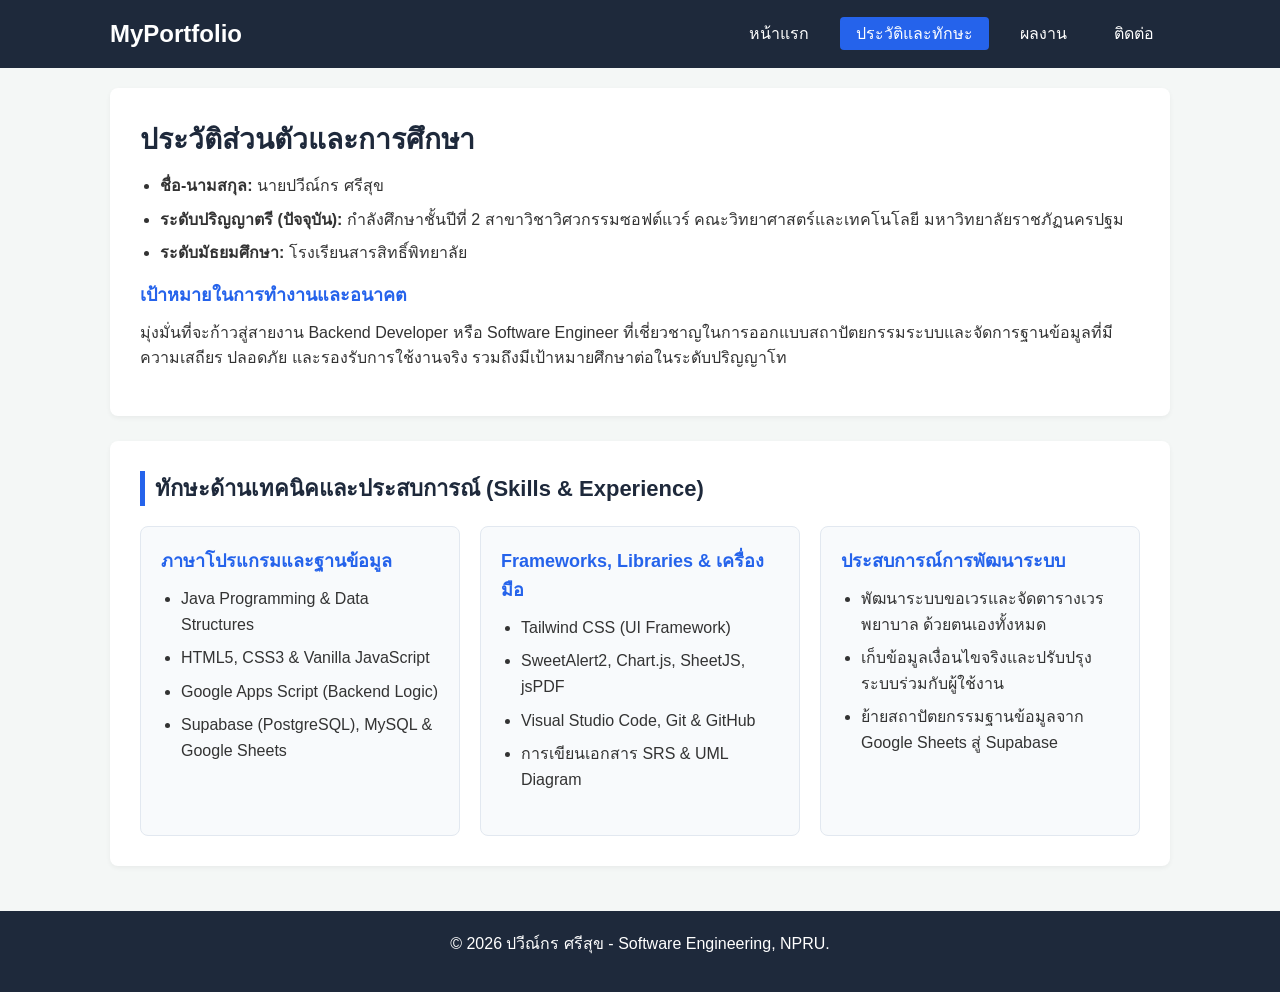
==== about.html @ dd942f62 "first commit" ====
<!DOCTYPE html>
<html lang="th">
<head>
    <meta charset="UTF-8">
    <meta name="viewport" content="width=device-width, initial-scale=1.0">
    <title>ประวัติและทักษะ - ปวีณ์กร ศรีสุข</title>
    <link rel="stylesheet" href="css/style.css">
</head>
<body>

    <header>
        <nav class="navbar">
            <div class="logo">MyPortfolio</div>
            <ul class="nav-menu">
                <li><a href="index.html">หน้าแรก</a></li>
                <li><a href="about.html" class="active">ประวัติและทักษะ</a></li>
                <li><a href="projects.html">ผลงาน</a></li>
                <li><a href="contact.html">ติดต่อ</a></li>
            </ul>
        </nav>
    </header>

    <main class="container">
        <!-- ประวัติและการศึกษา -->
        <section>
            <h1>ประวัติส่วนตัวและการศึกษา</h1>
            <ul class="info-list">
                <li><strong>ชื่อ-นามสกุล:</strong> นายปวีณ์กร ศรีสุข</li>
                <li><strong>ระดับปริญญาตรี (ปัจจุบัน):</strong> กำลังศึกษาชั้นปีที่ 2 สาขาวิชาวิศวกรรมซอฟต์แวร์ คณะวิทยาศาสตร์และเทคโนโลยี มหาวิทยาลัยราชภัฏนครปฐม</li>
                <li><strong>ระดับมัธยมศึกษา:</strong> โรงเรียนสารสิทธิ์พิทยาลัย</li>
            </ul>
            
            <h3>เป้าหมายในการทำงานและอนาคต</h3>
            <p>มุ่งมั่นที่จะก้าวสู่สายงาน Backend Developer หรือ Software Engineer ที่เชี่ยวชาญในการออกแบบสถาปัตยกรรมระบบและจัดการฐานข้อมูลที่มีความเสถียร ปลอดภัย และรองรับการใช้งานจริง รวมถึงมีเป้าหมายศึกษาต่อในระดับปริญญาโท</p>
        </section>

        <!-- ทักษะด้านเทคนิคและการทำงาน -->
        <section>
            <h2>ทักษะด้านเทคนิคและประสบการณ์ (Skills & Experience)</h2>
            <div class="card-grid">
                <article class="card">
                    <h3>ภาษาโปรแกรมและฐานข้อมูล</h3>
                    <ul class="info-list">
                        <li>Java Programming & Data Structures</li>
                        <li>HTML5, CSS3 & Vanilla JavaScript</li>
                        <li>Google Apps Script (Backend Logic)</li>
                        <li>Supabase (PostgreSQL), MySQL & Google Sheets</li>
                    </ul>
                </article>

                <article class="card">
                    <h3>Frameworks, Libraries & เครื่องมือ</h3>
                    <ul class="info-list">
                        <li>Tailwind CSS (UI Framework)</li>
                        <li>SweetAlert2, Chart.js, SheetJS, jsPDF</li>
                        <li>Visual Studio Code, Git & GitHub</li>
                        <li>การเขียนเอกสาร SRS & UML Diagram</li>
                    </ul>
                </article>

                <article class="card">
                    <h3>ประสบการณ์การพัฒนาระบบ</h3>
                    <ul class="info-list">
                        <li>พัฒนาระบบขอเวรและจัดตารางเวรพยาบาล ด้วยตนเองทั้งหมด</li>
                        <li>เก็บข้อมูลเงื่อนไขจริงและปรับปรุงระบบร่วมกับผู้ใช้งาน</li>
                        <li>ย้ายสถาปัตยกรรมฐานข้อมูลจาก Google Sheets สู่ Supabase</li>
                    </ul>
                </article>
            </div>
        </section>
    </main>

    <footer>
        <p>&copy; 2026 ปวีณ์กร ศรีสุข - Software Engineering, NPRU.</p>
    </footer>

</body>
</html>
---- css/style.css ----
/* =========================================
      ประกาศตัวแปรสีและฟอนต์หลัก (:root)
   ========================================= */
:root {
    --primary-color: #1e293b;    /* (กรมท่าเข้ม) - ใช้กับ Header, Footer, หัวข้อ */
    --secondary-color: #2563eb;  /* (น้ำเงินสด) - ใช้กับปุ่ม, เมนู Active, ขอบการ์ด */
    --hover-color: #1d4ed8;      /* สีตอนเอาเมาส์ชี้ปุ่ม */
    --bg-main: #f4f7f6;          /* สีพื้นหลังเว็บไซต์ */
    --bg-white: #ffffff;         /* สีพื้นหลังกล่องเนื้อหา */
    --bg-card: #f8fafc;          /* สีพื้นหลังการ์ด */
    --text-main: #333333;        /* สีตัวอักษรหลัก */
    --text-light: #ffffff;       /* สีตัวอักษรสีขาว */
    --border-color: #e2e8f0;     /* สีเส้นขอบ */
    --font-main: 'Segoe UI', Tahoma, Geneva, Verdana, sans-serif; /* ฟอนต์หลัก */
}

/* =========================================
      ตั้งค่าพื้นฐาน (Reset & Global Styles)
   ========================================= */
* {
    margin: 0;
    padding: 0;
    box-sizing: border-box;
}

body {
    font-family: var(--font-main);
    line-height: 1.6;
    background-color: var(--bg-main);
    color: var(--text-main);
    min-height: 100vh;
    display: flex;
    flex-direction: column;
}

/* บังคับไม่ให้รูปภาพล้นกรอบ */
img {
    max-width: 100%;
    height: auto;
    display: block;
}

/* กล่องคุมความกว้างเนื้อหาให้อยู่กึ่งกลาง */
.container {
    max-width: 1100px;
    margin: 0 auto;
    padding: 20px;
}

/* =========================================
      ส่วนหัวและเมนู (Header & Navigation)
   ========================================= */
header {
    background-color: var(--primary-color);
    color: var(--text-light);
    padding: 15px 0;
}

.navbar {
    max-width: 1100px;
    margin: 0 auto;
    padding: 0 20px;
    display: flex;
    justify-content: space-between;
    align-items: center;
}

.logo {
    font-size: 24px;
    font-weight: bold;
}

.nav-menu {
    list-style: none;
    display: flex;
    gap: 15px;
}

.nav-menu li a {
    color: var(--text-light);
    text-decoration: none;
    padding: 8px 16px;
    border-radius: 4px;
    transition: 0.3s;
}

/* สถานะ :hover และ หน้าปัจจุบัน .active */
.nav-menu li a:hover,
.nav-menu li a.active {
    background-color: var(--secondary-color);
    color: var(--text-light);
}

/* =========================================
      โครงสร้างเนื้อหาและการ์ด (Sections & Cards)
   ========================================= */
section {
    background-color: var(--bg-white);
    margin-bottom: 25px;
    padding: 30px;
    border-radius: 8px;
    box-shadow: 0 2px 5px rgba(0,0,0,0.05);
}

h1 {
    font-size: 28px;
    color: var(--primary-color);
    margin-bottom: 10px;
}

h2 {
    font-size: 22px;
    color: var(--primary-color);
    margin-bottom: 20px;
    border-left: 5px solid var(--secondary-color);
    padding-left: 10px;
}

h3 {
    font-size: 18px;
    color: var(--secondary-color);
    margin-bottom: 10px;
}

p {
    margin-bottom: 15px;
}

/* ส่วนแนะนำตัวหน้าแรก (Hero Section) */
.hero-box {
    display: flex;
    align-items: center;
    gap: 30px;
}

.profile-img {
    width: 220px;
    height: 220px;
    border-radius: 50%;
    object-fit: cover;
    object-position: top center;
    border: 4px solid var(--secondary-color);
    flex-shrink: 0;
}

/* การจัดวางการ์ดด้วย Flexbox */
.card-grid {
    display: flex;
    gap: 20px;
    flex-wrap: wrap;
}

.card {
    background-color: var(--bg-card);
    border: 1px solid var(--border-color);
    border-radius: 8px;
    padding: 20px;
    flex: 1 1 calc(33.333% - 20px); /* แบ่ง 3 คอลัมน์ */
    flex-direction: column;
    display: flex;
}

.card .btn {
    margin-top: auto;
    align-self: flex-start;
}

.card img {
    border-radius: 6px;
    margin-bottom: 15px;
    width: 100%;
    height: 200px;               /* ความสูงของกรอบรูปเท่ากันทั้ง 3 การ์ด */
    object-fit: contain;         /* contain เพื่อให้เห็นภาพหน้าเว็บครบทั้งจอ ไม่โดนตัด */
    background-color: #ffffff;   /* ใส่พื้นหลังสีขาวรองรับสัดส่วนรูปที่ต่างกัน */
    border: 1px solid var(--border-color); /* ตีเส้นกรอบบางๆ */
    padding: 5px;                /* เว้นระยะขอบในรูปดูเหมือนอยู่ในกรอบจอ */
}

/* รายการ List มาตรฐาน */
.info-list {
    margin-left: 20px;
    margin-bottom: 15px;
}

.info-list li {
    margin-bottom: 8px;
}

/* ปุ่มกด (Buttons) */
.btn {
    display: inline-block;
    background-color: var(--secondary-color);
    color: var(--text-light);
    padding: 10px 20px;
    text-decoration: none;
    border-radius: 4px;
    border: none;
    cursor: pointer;
    font-size: 16px;
}

.btn:hover {
    background-color: var(--hover-color);
}

/* =========================================
      แบบฟอร์มติดต่อ (Contact Form)
   ========================================= */
.form-group {
    margin-bottom: 15px;
}

.form-group label {
    display: block;
    margin-bottom: 5px;
    font-weight: bold;
}

.form-group input,
.form-group textarea {
    width: 100%;
    padding: 10px;
    border: 1px solid var(--border-color);
    border-radius: 4px;
    font-family: inherit;
}

/* =========================================
      ส่วนท้ายเว็บไซต์ (Footer)
   ========================================= */
footer {
    background-color: var(--primary-color);
    color: var(--text-light);
    text-align: center;
    padding: 20px;
    margin-top: auto;
}

/* =========================================
      รองรับหน้าจอมือถือ (Responsive Media Query)
   ========================================= */
@media (max-width: 768px) {
    .navbar, 
    .hero-box {
        flex-direction: column;
        text-align: center;
    }

    .nav-menu {
        margin-top: 15px;
        flex-wrap: wrap;
        justify-content: center;
    }

    .card {
        flex: 1 1 100%;
    }
}
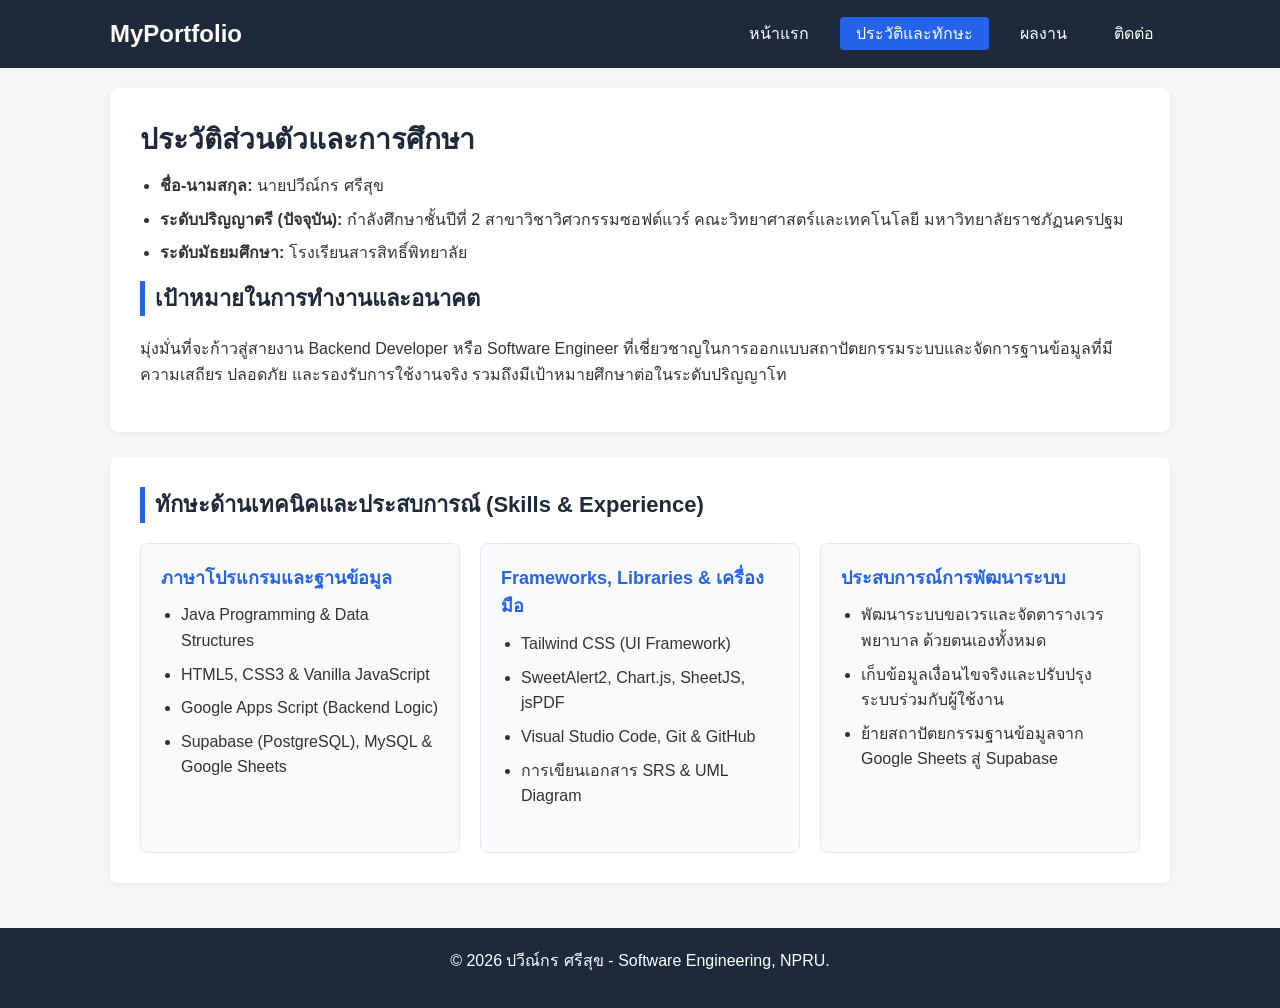
==== commit 6797471e: "update" ====
--- a/about.html
+++ b/about.html
@@ -1,78 +1,84 @@
-<!DOCTYPE html>
+<!doctype html>
 <html lang="th">
-<head>
-    <meta charset="UTF-8">
-    <meta name="viewport" content="width=device-width, initial-scale=1.0">
+  <head>
+    <meta charset="UTF-8" />
+    <meta name="viewport" content="width=device-width, initial-scale=1.0" />
     <title>ประวัติและทักษะ - ปวีณ์กร ศรีสุข</title>
-    <link rel="stylesheet" href="css/style.css">
-</head>
-<body>
-
+    <link rel="stylesheet" href="css/style.css" />
+  </head>
+  <body>
     <header>
-        <nav class="navbar">
-            <div class="logo">MyPortfolio</div>
-            <ul class="nav-menu">
-                <li><a href="index.html">หน้าแรก</a></li>
-                <li><a href="about.html" class="active">ประวัติและทักษะ</a></li>
-                <li><a href="projects.html">ผลงาน</a></li>
-                <li><a href="contact.html">ติดต่อ</a></li>
-            </ul>
-        </nav>
+      <nav class="navbar">
+        <div class="logo">MyPortfolio</div>
+        <ul class="nav-menu">
+          <li><a href="index.html">หน้าแรก</a></li>
+          <li><a href="about.html" class="active">ประวัติและทักษะ</a></li>
+          <li><a href="projects.html">ผลงาน</a></li>
+          <li><a href="contact.html">ติดต่อ</a></li>
+        </ul>
+      </nav>
     </header>
 
     <main class="container">
-        <!-- ประวัติและการศึกษา -->
-        <section>
-            <h1>ประวัติส่วนตัวและการศึกษา</h1>
+      <!-- ประวัติและการศึกษา -->
+      <section>
+        <h1>ประวัติส่วนตัวและการศึกษา</h1>
+        <ul class="info-list">
+          <li><strong>ชื่อ-นามสกุล:</strong> นายปวีณ์กร ศรีสุข</li>
+          <li>
+            <strong>ระดับปริญญาตรี (ปัจจุบัน):</strong> กำลังศึกษาชั้นปีที่ 2
+            สาขาวิชาวิศวกรรมซอฟต์แวร์ คณะวิทยาศาสตร์และเทคโนโลยี
+            มหาวิทยาลัยราชภัฏนครปฐม
+          </li>
+          <li><strong>ระดับมัธยมศึกษา:</strong> โรงเรียนสารสิทธิ์พิทยาลัย</li>
+        </ul>
+
+        <h2>เป้าหมายในการทำงานและอนาคต</h2>
+        <p>
+          มุ่งมั่นที่จะก้าวสู่สายงาน Backend Developer หรือ Software Engineer
+          ที่เชี่ยวชาญในการออกแบบสถาปัตยกรรมระบบและจัดการฐานข้อมูลที่มีความเสถียร
+          ปลอดภัย และรองรับการใช้งานจริง รวมถึงมีเป้าหมายศึกษาต่อในระดับปริญญาโท
+        </p>
+      </section>
+
+      <!-- ทักษะด้านเทคนิคและการทำงาน -->
+      <section>
+        <h2>ทักษะด้านเทคนิคและประสบการณ์ (Skills & Experience)</h2>
+        <div class="card-grid">
+          <article class="card">
+            <h3>ภาษาโปรแกรมและฐานข้อมูล</h3>
             <ul class="info-list">
-                <li><strong>ชื่อ-นามสกุล:</strong> นายปวีณ์กร ศรีสุข</li>
-                <li><strong>ระดับปริญญาตรี (ปัจจุบัน):</strong> กำลังศึกษาชั้นปีที่ 2 สาขาวิชาวิศวกรรมซอฟต์แวร์ คณะวิทยาศาสตร์และเทคโนโลยี มหาวิทยาลัยราชภัฏนครปฐม</li>
-                <li><strong>ระดับมัธยมศึกษา:</strong> โรงเรียนสารสิทธิ์พิทยาลัย</li>
+              <li>Java Programming & Data Structures</li>
+              <li>HTML5, CSS3 & Vanilla JavaScript</li>
+              <li>Google Apps Script (Backend Logic)</li>
+              <li>Supabase (PostgreSQL), MySQL & Google Sheets</li>
             </ul>
-            
-            <h3>เป้าหมายในการทำงานและอนาคต</h3>
-            <p>มุ่งมั่นที่จะก้าวสู่สายงาน Backend Developer หรือ Software Engineer ที่เชี่ยวชาญในการออกแบบสถาปัตยกรรมระบบและจัดการฐานข้อมูลที่มีความเสถียร ปลอดภัย และรองรับการใช้งานจริง รวมถึงมีเป้าหมายศึกษาต่อในระดับปริญญาโท</p>
-        </section>
+          </article>
 
-        <!-- ทักษะด้านเทคนิคและการทำงาน -->
-        <section>
-            <h2>ทักษะด้านเทคนิคและประสบการณ์ (Skills & Experience)</h2>
-            <div class="card-grid">
-                <article class="card">
-                    <h3>ภาษาโปรแกรมและฐานข้อมูล</h3>
-                    <ul class="info-list">
-                        <li>Java Programming & Data Structures</li>
-                        <li>HTML5, CSS3 & Vanilla JavaScript</li>
-                        <li>Google Apps Script (Backend Logic)</li>
-                        <li>Supabase (PostgreSQL), MySQL & Google Sheets</li>
-                    </ul>
-                </article>
+          <article class="card">
+            <h3>Frameworks, Libraries & เครื่องมือ</h3>
+            <ul class="info-list">
+              <li>Tailwind CSS (UI Framework)</li>
+              <li>SweetAlert2, Chart.js, SheetJS, jsPDF</li>
+              <li>Visual Studio Code, Git & GitHub</li>
+              <li>การเขียนเอกสาร SRS & UML Diagram</li>
+            </ul>
+          </article>
 
-                <article class="card">
-                    <h3>Frameworks, Libraries & เครื่องมือ</h3>
-                    <ul class="info-list">
-                        <li>Tailwind CSS (UI Framework)</li>
-                        <li>SweetAlert2, Chart.js, SheetJS, jsPDF</li>
-                        <li>Visual Studio Code, Git & GitHub</li>
-                        <li>การเขียนเอกสาร SRS & UML Diagram</li>
-                    </ul>
-                </article>
-
-                <article class="card">
-                    <h3>ประสบการณ์การพัฒนาระบบ</h3>
-                    <ul class="info-list">
-                        <li>พัฒนาระบบขอเวรและจัดตารางเวรพยาบาล ด้วยตนเองทั้งหมด</li>
-                        <li>เก็บข้อมูลเงื่อนไขจริงและปรับปรุงระบบร่วมกับผู้ใช้งาน</li>
-                        <li>ย้ายสถาปัตยกรรมฐานข้อมูลจาก Google Sheets สู่ Supabase</li>
-                    </ul>
-                </article>
-            </div>
-        </section>
+          <article class="card">
+            <h3>ประสบการณ์การพัฒนาระบบ</h3>
+            <ul class="info-list">
+              <li>พัฒนาระบบขอเวรและจัดตารางเวรพยาบาล ด้วยตนเองทั้งหมด</li>
+              <li>เก็บข้อมูลเงื่อนไขจริงและปรับปรุงระบบร่วมกับผู้ใช้งาน</li>
+              <li>ย้ายสถาปัตยกรรมฐานข้อมูลจาก Google Sheets สู่ Supabase</li>
+            </ul>
+          </article>
+        </div>
+      </section>
     </main>
 
     <footer>
-        <p>&copy; 2026 ปวีณ์กร ศรีสุข - Software Engineering, NPRU.</p>
+      <p>&copy; 2026 ปวีณ์กร ศรีสุข - Software Engineering, NPRU.</p>
     </footer>
-
-</body>
-</html>+  </body>
+</html>
--- a/css/style.css
+++ b/css/style.css
@@ -2,257 +2,276 @@
       ประกาศตัวแปรสีและฟอนต์หลัก (:root)
    ========================================= */
 :root {
-    --primary-color: #1e293b;    /* (กรมท่าเข้ม) - ใช้กับ Header, Footer, หัวข้อ */
-    --secondary-color: #2563eb;  /* (น้ำเงินสด) - ใช้กับปุ่ม, เมนู Active, ขอบการ์ด */
-    --hover-color: #1d4ed8;      /* สีตอนเอาเมาส์ชี้ปุ่ม */
-    --bg-main: #f4f7f6;          /* สีพื้นหลังเว็บไซต์ */
-    --bg-white: #ffffff;         /* สีพื้นหลังกล่องเนื้อหา */
-    --bg-card: #f8fafc;          /* สีพื้นหลังการ์ด */
-    --text-main: #333333;        /* สีตัวอักษรหลัก */
-    --text-light: #ffffff;       /* สีตัวอักษรสีขาว */
-    --border-color: #e2e8f0;     /* สีเส้นขอบ */
-    --font-main: 'Segoe UI', Tahoma, Geneva, Verdana, sans-serif; /* ฟอนต์หลัก */
+  --primary-color: #1e293b; /* (กรมท่าเข้ม) - ใช้กับ Header, Footer, หัวข้อ */
+  --secondary-color: #2563eb; /* (น้ำเงินสด) - ใช้กับปุ่ม, เมนู Active, ขอบการ์ด */
+  --hover-color: #1d4ed8; /* สีตอนเอาเมาส์ชี้ปุ่ม */
+  --bg-main: #f4f7f6; /* สีพื้นหลังเว็บไซต์ */
+  --bg-white: #ffffff; /* สีพื้นหลังกล่องเนื้อหา */
+  --bg-card: #f8fafc; /* สีพื้นหลังการ์ด */
+  --text-main: #333333; /* สีตัวอักษรหลัก */
+  --text-light: #ffffff; /* สีตัวอักษรสีขาว */
+  --border-color: #e2e8f0; /* สีเส้นขอบ */
+  --font-main: "Segoe UI", Tahoma, Geneva, Verdana, sans-serif; /* ฟอนต์หลัก */
 }
 
 /* =========================================
       ตั้งค่าพื้นฐาน (Reset & Global Styles)
    ========================================= */
 * {
-    margin: 0;
-    padding: 0;
-    box-sizing: border-box;
+  margin: 0;
+  padding: 0;
+  box-sizing: border-box;
 }
 
 body {
-    font-family: var(--font-main);
-    line-height: 1.6;
-    background-color: var(--bg-main);
-    color: var(--text-main);
-    min-height: 100vh;
-    display: flex;
-    flex-direction: column;
+  font-family: var(--font-main);
+  line-height: 1.6;
+  background-color: var(--bg-main);
+  color: var(--text-main);
+  min-height: 100vh;
+  display: flex;
+  flex-direction: column;
 }
 
 /* บังคับไม่ให้รูปภาพล้นกรอบ */
 img {
-    max-width: 100%;
-    height: auto;
-    display: block;
+  max-width: 100%;
+  height: auto;
+  display: block;
 }
 
 /* กล่องคุมความกว้างเนื้อหาให้อยู่กึ่งกลาง */
 .container {
-    max-width: 1100px;
-    margin: 0 auto;
-    padding: 20px;
+  max-width: 1100px;
+  margin: 0 auto;
+  padding: 20px;
 }
 
 /* =========================================
       ส่วนหัวและเมนู (Header & Navigation)
    ========================================= */
 header {
-    background-color: var(--primary-color);
-    color: var(--text-light);
-    padding: 15px 0;
+  background-color: var(--primary-color);
+  color: var(--text-light);
+  padding: 15px 0;
 }
 
 .navbar {
-    max-width: 1100px;
-    margin: 0 auto;
-    padding: 0 20px;
-    display: flex;
-    justify-content: space-between;
-    align-items: center;
+  max-width: 1100px;
+  margin: 0 auto;
+  padding: 0 20px;
+  display: flex;
+  justify-content: space-between;
+  align-items: center;
 }
 
 .logo {
-    font-size: 24px;
-    font-weight: bold;
+  font-size: 24px;
+  font-weight: bold;
 }
 
 .nav-menu {
-    list-style: none;
-    display: flex;
-    gap: 15px;
+  list-style: none;
+  display: flex;
+  gap: 15px;
 }
 
 .nav-menu li a {
-    color: var(--text-light);
-    text-decoration: none;
-    padding: 8px 16px;
-    border-radius: 4px;
-    transition: 0.3s;
+  color: var(--text-light);
+  text-decoration: none;
+  padding: 8px 16px;
+  border-radius: 4px;
+  transition: 0.3s;
 }
 
 /* สถานะ :hover และ หน้าปัจจุบัน .active */
 .nav-menu li a:hover,
 .nav-menu li a.active {
-    background-color: var(--secondary-color);
-    color: var(--text-light);
+  background-color: var(--secondary-color);
+  color: var(--text-light);
 }
 
 /* =========================================
       โครงสร้างเนื้อหาและการ์ด (Sections & Cards)
    ========================================= */
 section {
-    background-color: var(--bg-white);
-    margin-bottom: 25px;
-    padding: 30px;
-    border-radius: 8px;
-    box-shadow: 0 2px 5px rgba(0,0,0,0.05);
+  background-color: var(--bg-white);
+  margin-bottom: 25px;
+  padding: 30px;
+  border-radius: 8px;
+  box-shadow: 0 2px 5px rgba(0, 0, 0, 0.05);
 }
 
 h1 {
-    font-size: 28px;
-    color: var(--primary-color);
-    margin-bottom: 10px;
+  font-size: 28px;
+  color: var(--primary-color);
+  margin-bottom: 10px;
 }
 
 h2 {
-    font-size: 22px;
-    color: var(--primary-color);
-    margin-bottom: 20px;
-    border-left: 5px solid var(--secondary-color);
-    padding-left: 10px;
+  font-size: 22px;
+  color: var(--primary-color);
+  margin-bottom: 20px;
+  border-left: 5px solid var(--secondary-color);
+  padding-left: 10px;
 }
 
 h3 {
-    font-size: 18px;
-    color: var(--secondary-color);
-    margin-bottom: 10px;
+  font-size: 18px;
+  color: var(--secondary-color);
+  margin-bottom: 10px;
 }
 
 p {
-    margin-bottom: 15px;
+  margin-bottom: 15px;
 }
 
 /* ส่วนแนะนำตัวหน้าแรก (Hero Section) */
 .hero-box {
-    display: flex;
-    align-items: center;
-    gap: 30px;
+  display: flex;
+  align-items: center;
+  gap: 30px;
 }
 
 .profile-img {
-    width: 220px;
-    height: 220px;
-    border-radius: 50%;
-    object-fit: cover;
-    object-position: top center;
-    border: 4px solid var(--secondary-color);
-    flex-shrink: 0;
+  width: 220px;
+  height: 220px;
+  border-radius: 50%;
+  object-fit: cover;
+  object-position: top center;
+  border: 4px solid var(--secondary-color);
 }
 
 /* การจัดวางการ์ดด้วย Flexbox */
 .card-grid {
-    display: flex;
-    gap: 20px;
-    flex-wrap: wrap;
+  display: flex;
+  gap: 20px;
+  flex-wrap: wrap;
 }
 
 .card {
-    background-color: var(--bg-card);
-    border: 1px solid var(--border-color);
-    border-radius: 8px;
-    padding: 20px;
-    flex: 1 1 calc(33.333% - 20px); /* แบ่ง 3 คอลัมน์ */
-    flex-direction: column;
-    display: flex;
+  background-color: var(--bg-card);
+  border: 1px solid var(--border-color);
+  border-radius: 8px;
+  padding: 20px;
+  flex: 1 1 30%; /* แบ่งเป็นประมาณ 3 คอลัมน์ */
+  flex-direction: column;
+  display: flex;
 }
 
 .card .btn {
-    margin-top: auto;
-    align-self: flex-start;
+  margin-top: auto;
+  align-self: flex-start;
 }
 
 .card img {
-    border-radius: 6px;
-    margin-bottom: 15px;
-    width: 100%;
-    height: 200px;               /* ความสูงของกรอบรูปเท่ากันทั้ง 3 การ์ด */
-    object-fit: contain;         /* contain เพื่อให้เห็นภาพหน้าเว็บครบทั้งจอ ไม่โดนตัด */
-    background-color: #ffffff;   /* ใส่พื้นหลังสีขาวรองรับสัดส่วนรูปที่ต่างกัน */
-    border: 1px solid var(--border-color); /* ตีเส้นกรอบบางๆ */
-    padding: 5px;                /* เว้นระยะขอบในรูปดูเหมือนอยู่ในกรอบจอ */
+  border-radius: 6px;
+  margin-bottom: 15px;
+  width: 100%;
+  height: 200px;
+  object-fit: contain;
+  background-color: #ffffff;
+  border: 1px solid var(--border-color);
+  padding: 5px;
 }
 
 /* รายการ List มาตรฐาน */
 .info-list {
-    margin-left: 20px;
-    margin-bottom: 15px;
+  margin-left: 20px;
+  margin-bottom: 15px;
 }
 
 .info-list li {
-    margin-bottom: 8px;
+  margin-bottom: 8px;
 }
 
 /* ปุ่มกด (Buttons) */
 .btn {
-    display: inline-block;
-    background-color: var(--secondary-color);
-    color: var(--text-light);
-    padding: 10px 20px;
-    text-decoration: none;
-    border-radius: 4px;
-    border: none;
-    cursor: pointer;
-    font-size: 16px;
+  display: inline-block;
+  background-color: var(--secondary-color);
+  color: var(--text-light);
+  padding: 10px 20px;
+  text-decoration: none;
+  border-radius: 4px;
+  border: none;
+  cursor: pointer;
+  font-size: 16px;
 }
 
 .btn:hover {
-    background-color: var(--hover-color);
+  background-color: var(--hover-color);
 }
 
 /* =========================================
       แบบฟอร์มติดต่อ (Contact Form)
    ========================================= */
 .form-group {
-    margin-bottom: 15px;
+  margin-bottom: 15px;
 }
 
 .form-group label {
-    display: block;
-    margin-bottom: 5px;
-    font-weight: bold;
+  display: block;
+  margin-bottom: 5px;
+  font-weight: bold;
 }
 
 .form-group input,
 .form-group textarea {
+  width: 100%;
+  padding: 10px;
+  border: 1px solid var(--border-color);
+  border-radius: 4px;
+  font-family: inherit;
+}
+
+/* =========================================
+      ส่วนท้ายเว็บไซต์ (Footer)
+   ========================================= */
+footer {
+  background-color: var(--primary-color);
+  color: var(--text-light);
+  text-align: center;
+  padding: 20px;
+  margin-top: auto;
+}
+
+/* =========================================
+      รองรับหน้าจอมือถือ (Responsive Media Query)
+   ========================================= */
+/* Tablet: 769–1024px */
+@media (max-width: 1024px) and (min-width: 769px) {
+  .card {
+    flex: 1 1 45%;
+  }
+}
+
+/* Mobile: ไม่เกิน 768px */
+@media (max-width: 768px) {
+  .navbar,
+  .hero-box {
+    flex-direction: column;
+    text-align: center;
+  }
+
+  .nav-menu {
+    display: flex;
+    flex-wrap: wrap;
+    gap: 8px;
+    margin-top: 15px;
     width: 100%;
-    padding: 10px;
-    border: 1px solid var(--border-color);
-    border-radius: 4px;
-    font-family: inherit;
-}
-
-/* =========================================
-      ส่วนท้ายเว็บไซต์ (Footer)
-   ========================================= */
-footer {
-    background-color: var(--primary-color);
-    color: var(--text-light);
+  }
+
+  .nav-menu li {
+    flex: 0 0 calc(50% - 4px);
+  }
+
+  .nav-menu li a {
+    display: block;
     text-align: center;
-    padding: 20px;
-    margin-top: auto;
-}
-
-/* =========================================
-      รองรับหน้าจอมือถือ (Responsive Media Query)
-   ========================================= */
-@media (max-width: 768px) {
-    .navbar, 
-    .hero-box {
-        flex-direction: column;
-        text-align: center;
-    }
-
-    .nav-menu {
-        margin-top: 15px;
-        flex-wrap: wrap;
-        justify-content: center;
-    }
-
-    .card {
-        flex: 1 1 100%;
-    }
-}+    padding: 8px 5px;
+  }
+
+  .card {
+    flex: 1 1 100%;
+  }
+}
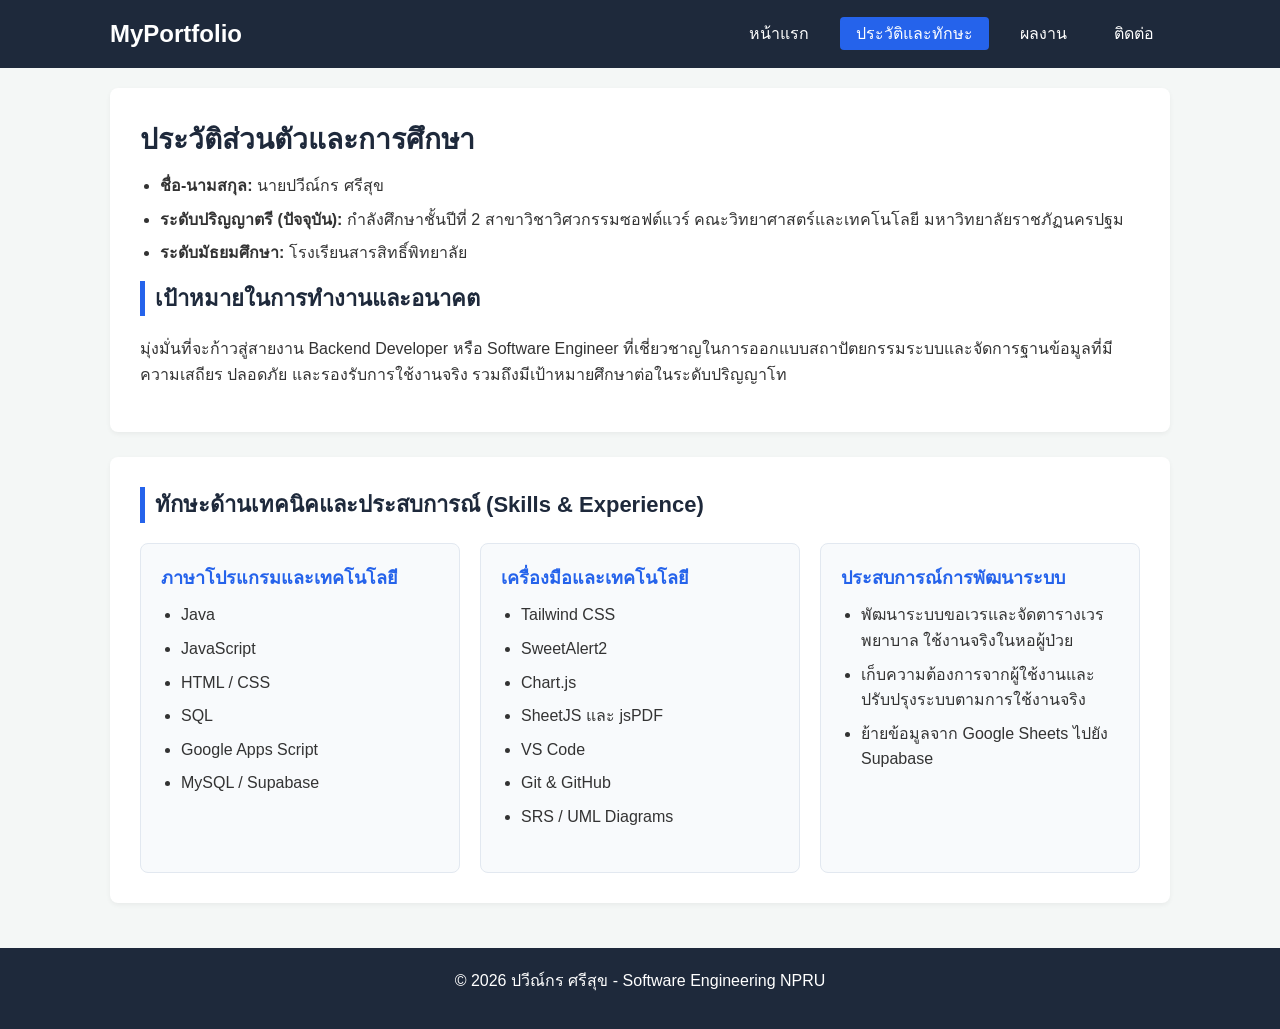
==== commit 0e340a95: "update" ====
--- a/about.html
+++ b/about.html
@@ -7,6 +7,7 @@
     <link rel="stylesheet" href="css/style.css" />
   </head>
   <body>
+    <!-- ส่วนหัวเว็บไซต์และเมนูนำทาง -->
     <header>
       <nav class="navbar">
         <div class="logo">MyPortfolio</div>
@@ -20,7 +21,7 @@
     </header>
 
     <main class="container">
-      <!-- ประวัติและการศึกษา -->
+      <!-- ข้อมูลส่วนตัวและประวัติการศึกษา -->
       <section>
         <h1>ประวัติส่วนตัวและการศึกษา</h1>
         <ul class="info-list">
@@ -41,44 +42,55 @@
         </p>
       </section>
 
-      <!-- ทักษะด้านเทคนิคและการทำงาน -->
+      <!-- ทักษะด้านเทคนิคและประสบการณ์การทำงาน -->
       <section>
         <h2>ทักษะด้านเทคนิคและประสบการณ์ (Skills & Experience)</h2>
         <div class="card-grid">
+          <!-- ภาษาโปรแกรมและเทคโนโลยีที่ใช้งาน -->
           <article class="card">
-            <h3>ภาษาโปรแกรมและฐานข้อมูล</h3>
+            <h3>ภาษาโปรแกรมและเทคโนโลยี</h3>
             <ul class="info-list">
-              <li>Java Programming & Data Structures</li>
-              <li>HTML5, CSS3 & Vanilla JavaScript</li>
-              <li>Google Apps Script (Backend Logic)</li>
-              <li>Supabase (PostgreSQL), MySQL & Google Sheets</li>
+              <li>Java</li>
+              <li>JavaScript</li>
+              <li>HTML / CSS</li>
+              <li>SQL</li>
+              <li>Google Apps Script</li>
+              <li>MySQL / Supabase</li>
             </ul>
           </article>
 
+          <!-- เครื่องมือและแนวทางที่ใช้ในการพัฒนาระบบ -->
           <article class="card">
-            <h3>Frameworks, Libraries & เครื่องมือ</h3>
+            <h3>เครื่องมือและเทคโนโลยี</h3>
             <ul class="info-list">
-              <li>Tailwind CSS (UI Framework)</li>
-              <li>SweetAlert2, Chart.js, SheetJS, jsPDF</li>
-              <li>Visual Studio Code, Git & GitHub</li>
-              <li>การเขียนเอกสาร SRS & UML Diagram</li>
+              <li>Tailwind CSS</li>
+              <li>SweetAlert2</li>
+              <li>Chart.js</li>
+              <li>SheetJS และ jsPDF</li>
+              <li>VS Code</li>
+              <li>Git & GitHub</li>
+              <li>SRS / UML Diagrams</li>
             </ul>
           </article>
 
+          <!-- ประสบการณ์จากการพัฒนาและปรับปรุงระบบ -->
           <article class="card">
             <h3>ประสบการณ์การพัฒนาระบบ</h3>
             <ul class="info-list">
-              <li>พัฒนาระบบขอเวรและจัดตารางเวรพยาบาล ด้วยตนเองทั้งหมด</li>
-              <li>เก็บข้อมูลเงื่อนไขจริงและปรับปรุงระบบร่วมกับผู้ใช้งาน</li>
-              <li>ย้ายสถาปัตยกรรมฐานข้อมูลจาก Google Sheets สู่ Supabase</li>
+              <li>พัฒนาระบบขอเวรและจัดตารางเวรพยาบาล ใช้งานจริงในหอผู้ป่วย</li>
+              <li>
+                เก็บความต้องการจากผู้ใช้งานและปรับปรุงระบบตามการใช้งานจริง
+              </li>
+              <li>ย้ายข้อมูลจาก Google Sheets ไปยัง Supabase</li>
             </ul>
           </article>
         </div>
       </section>
     </main>
 
+    <!-- ส่วนท้ายเว็บไซต์ -->
     <footer>
-      <p>&copy; 2026 ปวีณ์กร ศรีสุข - Software Engineering, NPRU.</p>
+      <p>&copy; 2026 ปวีณ์กร ศรีสุข - Software Engineering NPRU</p>
     </footer>
   </body>
 </html>
--- a/css/style.css
+++ b/css/style.css
@@ -1,6 +1,4 @@
-/* =========================================
-      ประกาศตัวแปรสีและฟอนต์หลัก (:root)
-   ========================================= */
+/* ตัวแปรสีและฟอนต์หลักของเว็บไซต์ */
 :root {
   --primary-color: #1e293b; /* (กรมท่าเข้ม) - ใช้กับ Header, Footer, หัวข้อ */
   --secondary-color: #2563eb; /* (น้ำเงินสด) - ใช้กับปุ่ม, เมนู Active, ขอบการ์ด */
@@ -14,9 +12,7 @@
   --font-main: "Segoe UI", Tahoma, Geneva, Verdana, sans-serif; /* ฟอนต์หลัก */
 }
 
-/* =========================================
-      ตั้งค่าพื้นฐาน (Reset & Global Styles)
-   ========================================= */
+/* ตั้งค่าพื้นฐานให้ทุกหน้าใช้รูปแบบเดียวกัน */
 * {
   margin: 0;
   padding: 0;
@@ -47,9 +43,7 @@
   padding: 20px;
 }
 
-/* =========================================
-      ส่วนหัวและเมนู (Header & Navigation)
-   ========================================= */
+/* ส่วนหัวเว็บไซต์และเมนูนำทาง */
 header {
   background-color: var(--primary-color);
   color: var(--text-light);
@@ -91,9 +85,7 @@
   color: var(--text-light);
 }
 
-/* =========================================
-      โครงสร้างเนื้อหาและการ์ด (Sections & Cards)
-   ========================================= */
+/* พื้นที่เนื้อหา หัวข้อ และการ์ดแสดงข้อมูล */
 section {
   background-color: var(--bg-white);
   margin-bottom: 25px;
@@ -126,7 +118,7 @@
   margin-bottom: 15px;
 }
 
-/* ส่วนแนะนำตัวหน้าแรก (Hero Section) */
+/* จัดวางรูปโปรไฟล์และข้อความแนะนำตัวหน้าแรก */
 .hero-box {
   display: flex;
   align-items: center;
@@ -142,7 +134,7 @@
   border: 4px solid var(--secondary-color);
 }
 
-/* การจัดวางการ์ดด้วย Flexbox */
+/* จัดเรียงการ์ดให้แสดงเป็นหลายคอลัมน์บนหน้าจอขนาดใหญ่ */
 .card-grid {
   display: flex;
   gap: 20px;
@@ -154,7 +146,7 @@
   border: 1px solid var(--border-color);
   border-radius: 8px;
   padding: 20px;
-  flex: 1 1 30%; /* แบ่งเป็นประมาณ 3 คอลัมน์ */
+  flex: 1 1 30%; /* กำหนดความกว้างเริ่มต้นประมาณหนึ่งในสามของแถว */
   flex-direction: column;
   display: flex;
 }
@@ -175,7 +167,7 @@
   padding: 5px;
 }
 
-/* รายการ List มาตรฐาน */
+/* รูปแบบรายการข้อมูลทั่วไป */
 .info-list {
   margin-left: 20px;
   margin-bottom: 15px;
@@ -185,7 +177,7 @@
   margin-bottom: 8px;
 }
 
-/* ปุ่มกด (Buttons) */
+/* รูปแบบปุ่มและสีเมื่อวางเมาส์ */
 .btn {
   display: inline-block;
   background-color: var(--secondary-color);
@@ -202,9 +194,7 @@
   background-color: var(--hover-color);
 }
 
-/* =========================================
-      แบบฟอร์มติดต่อ (Contact Form)
-   ========================================= */
+/* รูปแบบช่องกรอกข้อมูลในแบบฟอร์มติดต่อ */
 .form-group {
   margin-bottom: 15px;
 }
@@ -224,9 +214,7 @@
   font-family: inherit;
 }
 
-/* =========================================
-      ส่วนท้ายเว็บไซต์ (Footer)
-   ========================================= */
+/* ส่วนท้ายเว็บไซต์ */
 footer {
   background-color: var(--primary-color);
   color: var(--text-light);
@@ -235,9 +223,7 @@
   margin-top: auto;
 }
 
-/* =========================================
-      รองรับหน้าจอมือถือ (Responsive Media Query)
-   ========================================= */
+/* ปรับจำนวนคอลัมน์ให้เหมาะกับหน้าจอแท็บเล็ต */
 /* Tablet: 769–1024px */
 @media (max-width: 1024px) and (min-width: 769px) {
   .card {
@@ -245,6 +231,7 @@
   }
 }
 
+/* ปรับเมนู รูปโปรไฟล์ และการ์ดสำหรับหน้าจอมือถือ */
 /* Mobile: ไม่เกิน 768px */
 @media (max-width: 768px) {
   .navbar,
